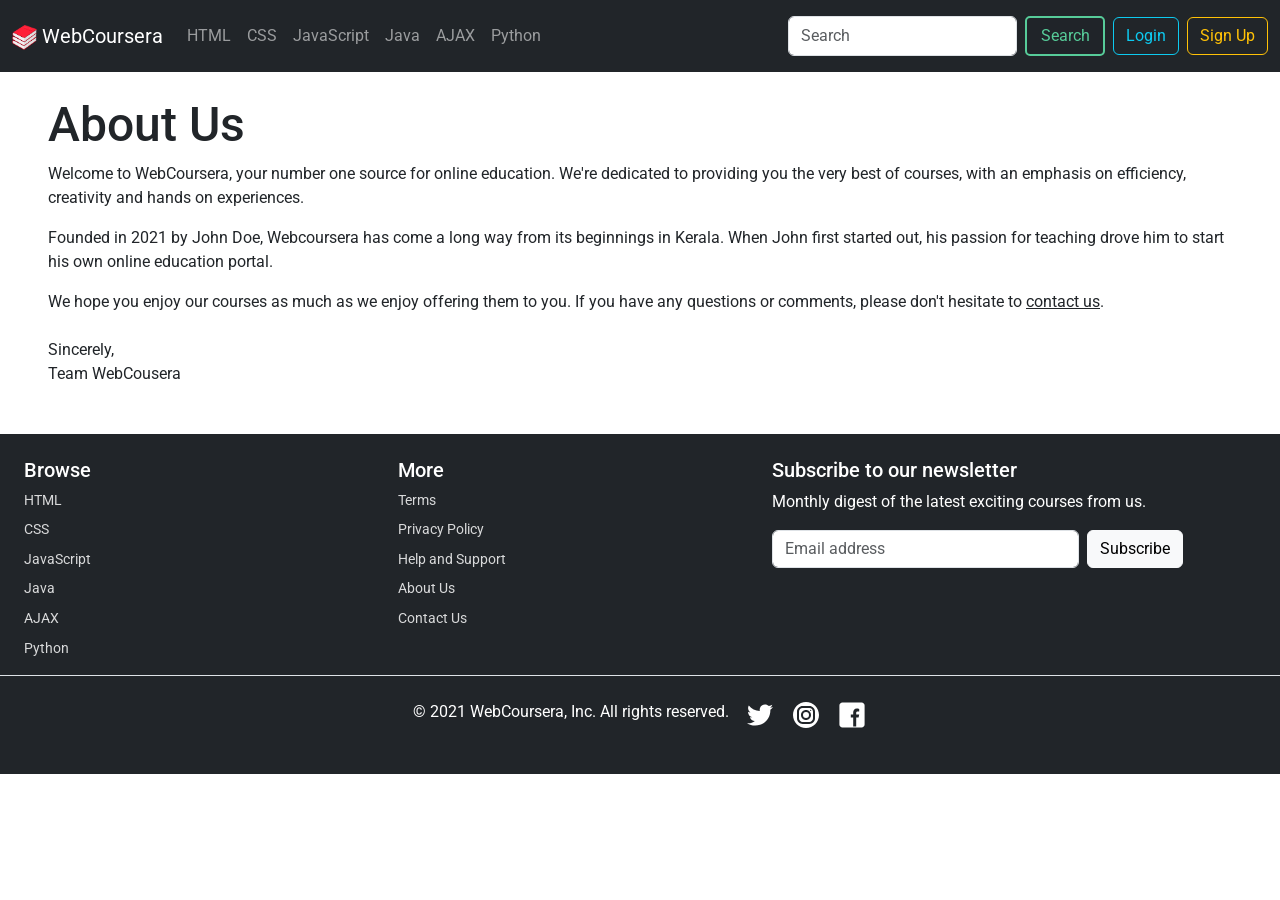
==== about_us.html @ 7d17d1d2 "Added basic files" ====
<!DOCTYPE html>
<html lang="en">
<head>
    <meta charset="UTF-8"/>
    <meta http-equiv="X-UA-Compatible" content="IE=edge"/>
    <meta name="viewport" content="width=device-width, initial-scale=1.0"/>
    <link rel="shortcut icon" type="image/png" href="assets/images/logo.png"/>
    <title>About Us</title>
    <link
            href="https://cdn.jsdelivr.net/npm/bootstrap@5.1.0/dist/css/bootstrap.min.css"
            rel="stylesheet"
            integrity="sha384-KyZXEAg3QhqLMpG8r+8fhAXLRk2vvoC2f3B09zVXn8CA5QIVfZOJ3BCsw2P0p/We"
            crossorigin="anonymous"
    />

    <link rel="preconnect" href="https://fonts.googleapis.com"/>
    <link rel="preconnect" href="https://fonts.gstatic.com" crossorigin/>
    <link
            href="https://fonts.googleapis.com/css2?family=Roboto:ital,wght@0,100;0,300;0,400;0,500;0,700;0,900;1,100;1,300;1,400;1,500;1,700;1,900&display=swap"
            rel="stylesheet"
    />
    <link rel="stylesheet" href="assets/css/styles.css"/>

</head>
<body>
<header id="headerLocation"></header>
<div class="container-fluid px-5 my-4" style="text-align: left;">
    <h1 class="display-5" style="font-weight: 500">About Us</h1>

    <p> Welcome to WebCoursera, your number one source for online education. We're dedicated to providing you the very
        best of courses, with an emphasis on efficiency, creativity and hands on experiences.</p>
    <p>Founded in 2021 by John Doe, Webcoursera has come a long way from its beginnings in Kerala. When John first
        started out, his passion for teaching drove him to start his own online education portal.</p>
    We hope you enjoy our courses as much as we enjoy offering them to you. If you have any questions or comments,
    please don't hesitate to <a class="text-dark" href=contact_us.html>contact us</a>.


    <br><br>Sincerely,

    <br>Team WebCousera
</div>

<p id="footerLocation"></p>
<script src="assets/js/index.js"></script>
<script
        src="https://cdn.jsdelivr.net/npm/bootstrap@5.1.0/dist/js/bootstrap.bundle.min.js"
        integrity="sha384-U1DAWAznBHeqEIlVSCgzq+c9gqGAJn5c/t99JyeKa9xxaYpSvHU5awsuZVVFIhvj"
        crossorigin="anonymous"
></script>

</body>
</html>
---- assets/css/styles.css ----
.list-group-item-header {
    text-decoration: underline;
    font-weight: bold;
}

html {
    overflow-x: initial !important;
}

body {
    text-align: center;
    font-family: "Roboto", sans-serif !important;
    height: 100vh;
    overflow-x: hidden;
}

.card-header {
    background-color: #212529d5 !important;
}

.nav-link.p-0 {
    color: rgba(255, 255, 255, 0.829) !important;
    /* edff27 */
    font-size: 0.9em;
}

.card-header:hover {
    border-color: rgb(45, 143, 221);
    color: rgba(23, 196, 226, 0.952) !important;
    box-shadow: 0 0.5em 0.5em -0.4em rgb(45, 143, 221);
    font-weight: bold;
    transform: translateY(-0.25em);
}

.btn.btn-primary.view-course:hover {
    background-color: #03bbf3;
    color: white;
    font-weight: 500;
    cursor: pointer;
}

.card-img-top:hover {
    transform: scale(1.02);
}

.navbar-brand {
    transition: all 0.2s ease-out;
}

.navbar-brand.hover-effect:hover {
    color: #14a9d6 !important;
}

.nav-link {
    transition: all 0.2s ease-out;
}

.css-button-sliding-to-left--green {
    min-width: 80px;
    height: 40px;
    color: #212529d5;
    padding: 5px 10px;
    /* font-weight: bold; */
    cursor: pointer;
    transition: all 0.3s ease;
    position: relative;
    display: inline-block;
    outline: none;
    border-radius: 5px;
    z-index: 0;
    background: #212529d5;
    overflow: hidden;
    border: 2px solid #57cc99;
    color: #57cc99;
}

.css-button-sliding-to-left--green:hover {
    color: #212529d5;
}

.css-button-sliding-to-left--green:hover:after {
    width: 100%;
}

.css-button-sliding-to-left--green:after {
    content: "";
    position: absolute;
    z-index: -1;
    transition: all 0.3s ease;
    left: 0;
    top: 0;
    width: 0;
    height: 100%;
    background: #57cc99;
}

.nav-link.hover-effect:hover {
    background-color: rgb(20, 162, 206) !important;
}

.nav-link.active {
    background-color: rgb(11, 116, 148);
}

.main-body {
    background-image: url("../images/background1.png"), url("../images/background2.png");
    background-repeat: no-repeat, no-repeat;
    background-size: cover, cover;
    background-position: top, top;
}

td input[type="checkbox"] {
    margin: auto;
}

@media (max-width: 992px) {
    .col.mb-4 {
        text-align: center !important;
    }

    .btn-nav {
        margin-top: 1em;
    }
}

@media (min-width: 992px) {
    .nav-link,
    .nav-link.active,
    .d-flex.nav-link {
        border-radius: 25px 10px 25px 10px;
    }

    .nav-link.hover-effect:hover,
    .navbar-brand.hover-effect:hover,
    .d-flex.nav-link.hover-effect:hover,
    .navbar-brand.hover-effect:hover {
        transform: scale(1.05);
    }
}

@media (min-width: 992px) {
    .rounded-lg-3 {
        border-radius: 0.3rem;
    }
}


.icon-new-addded {
    vertical-align: -.125em;
    fill: white;
}

.feature-icon {
    display: inline-flex;
    align-items: center;
    justify-content: center;
    width: 4rem;
    height: 4rem;
    margin-bottom: 1rem;
    font-size: 2rem;
    color: #fff;
    border-radius: .75rem;
}

.icon-link {
    display: inline-flex;
    align-items: center;
}

.icon-link > .icon-new-addded {
    margin-top: .125rem;
    margin-left: .125rem;
    transition: transform .25s ease-in-out;
    fill: currentColor;
}

.icon-link:hover > .icon-new-addded {
    transform: translate(.25rem);
}

.icon-square {
    display: inline-flex;
    align-items: center;
    justify-content: center;
    width: 3rem;
    height: 3rem;
    font-size: 1.5rem;
    border-radius: .75rem;
}

.rounded-4 {
    border-radius: .5rem;
}

.rounded-5 {
    border-radius: 1rem;
}

.text-shadow-1 {
    text-shadow: 0 .125rem .25rem rgba(0, 0, 0, .25);
}

.text-shadow-2 {
    text-shadow: 0 .25rem .5rem rgba(0, 0, 0, .25);
}

.text-shadow-3 {
    text-shadow: 0 .5rem 1.5rem rgba(0, 0, 0, .25);
}

.card-cover {
    background-repeat: no-repeat;
    background-position: center center;
    background-size: cover;
}

.header {
    position: relative;
    background-color: black;
    height: 30vh;
    min-height: 25rem;
    width: 100%;
    overflow: hidden;
    padding: 0;
}

.header video {
    position: absolute;
    top: 50%;
    left: 50%;
    min-width: 100%;
    min-height: 100%;
    width: auto;
    height: auto;
    z-index: 0;
    -ms-transform: translateX(-50%) translateY(-50%);
    -moz-transform: translateX(-50%) translateY(-50%);
    -webkit-transform: translateX(-50%) translateY(-50%);
    transform: translateX(-50%) translateY(-50%);
}

.header .container-fluid {
    position: relative;
    z-index: 2;
}

.header .overlay {
    position: absolute;
    top: 0;
    left: 0;
    height: 100%;
    width: 100%;
    background-color: black;
    opacity: 0.5;
    z-index: 1;
}

@media (pointer: coarse) and (hover: none) {
    .header {
        background: url("https://source.unsplash.com/XT5OInaElMw/1600x900") black no-repeat center center scroll;
    }

    .header video {
        display: none;
    }
}
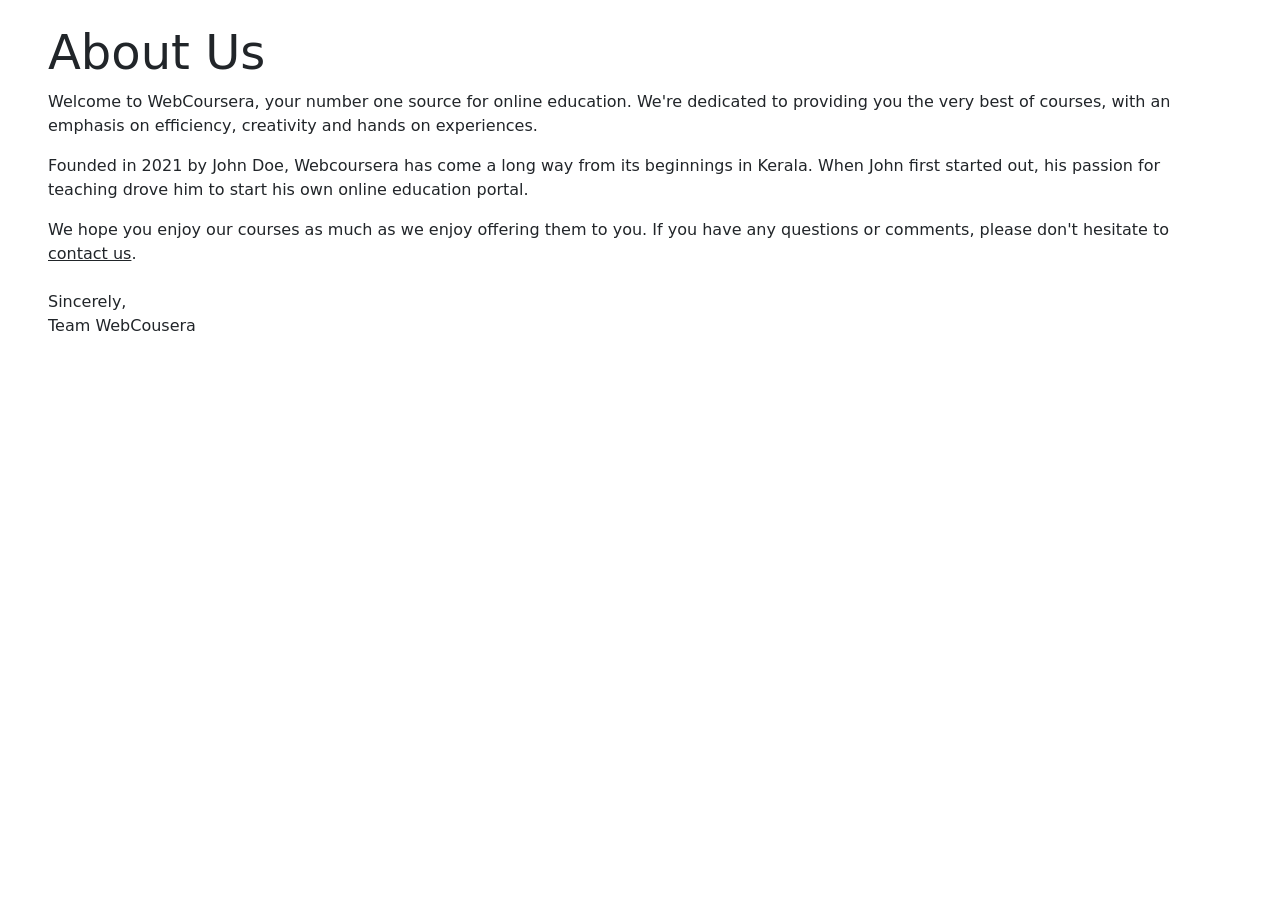
==== commit 698416a1: "fixed hrefs" ====
--- a/about_us.html
+++ b/about_us.html
@@ -4,7 +4,7 @@
     <meta charset="UTF-8"/>
     <meta http-equiv="X-UA-Compatible" content="IE=edge"/>
     <meta name="viewport" content="width=device-width, initial-scale=1.0"/>
-    <link rel="shortcut icon" type="image/png" href="assets/images/logo.png"/>
+    <link rel="shortcut icon" type="image/png" href="/webcoursera/assets/images/logo.png"/>
     <title>About Us</title>
     <link
             href="https://cdn.jsdelivr.net/npm/bootstrap@5.1.0/dist/css/bootstrap.min.css"
@@ -19,7 +19,7 @@
             href="https://fonts.googleapis.com/css2?family=Roboto:ital,wght@0,100;0,300;0,400;0,500;0,700;0,900;1,100;1,300;1,400;1,500;1,700;1,900&display=swap"
             rel="stylesheet"
     />
-    <link rel="stylesheet" href="assets/css/styles.css"/>
+    <link rel="stylesheet" href="/webcoursera/assets/css/styles.css"/>
 
 </head>
 <body>
@@ -41,7 +41,7 @@
 </div>
 
 <p id="footerLocation"></p>
-<script src="assets/js/index.js"></script>
+<script src="/webcoursera/assets/js/index.js"></script>
 <script
         src="https://cdn.jsdelivr.net/npm/bootstrap@5.1.0/dist/js/bootstrap.bundle.min.js"
         integrity="sha384-U1DAWAznBHeqEIlVSCgzq+c9gqGAJn5c/t99JyeKa9xxaYpSvHU5awsuZVVFIhvj"
